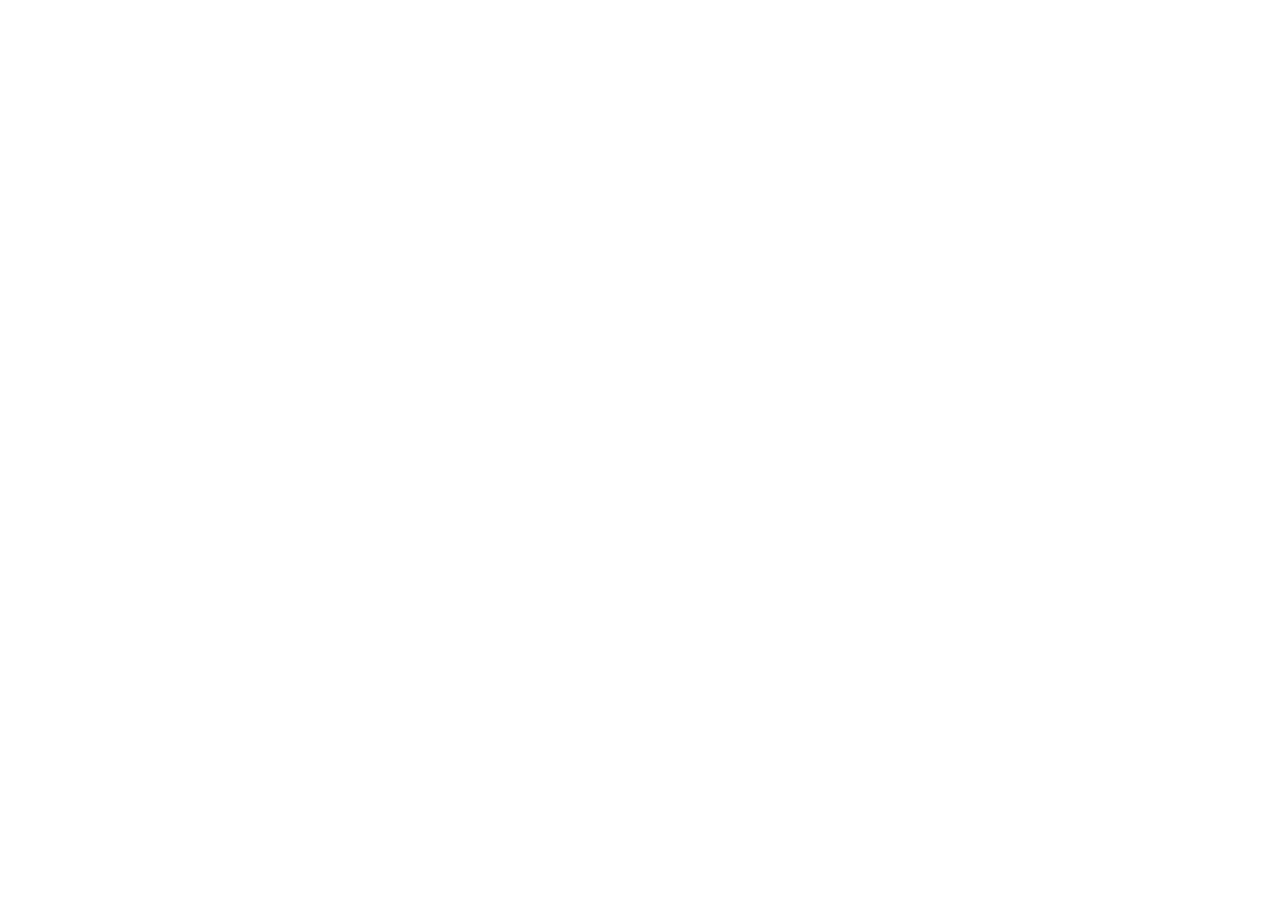
==== booking.html @ 16df0076 "first commit" ====
<!DOCTYPE html>
<html lang="en">
<head>
    <meta charset="UTF-8">
    <meta name="viewport" content="width=device-width, initial-scale=1.0">
    <title>Document</title>
</head>
<body>
    
</body>
</html>
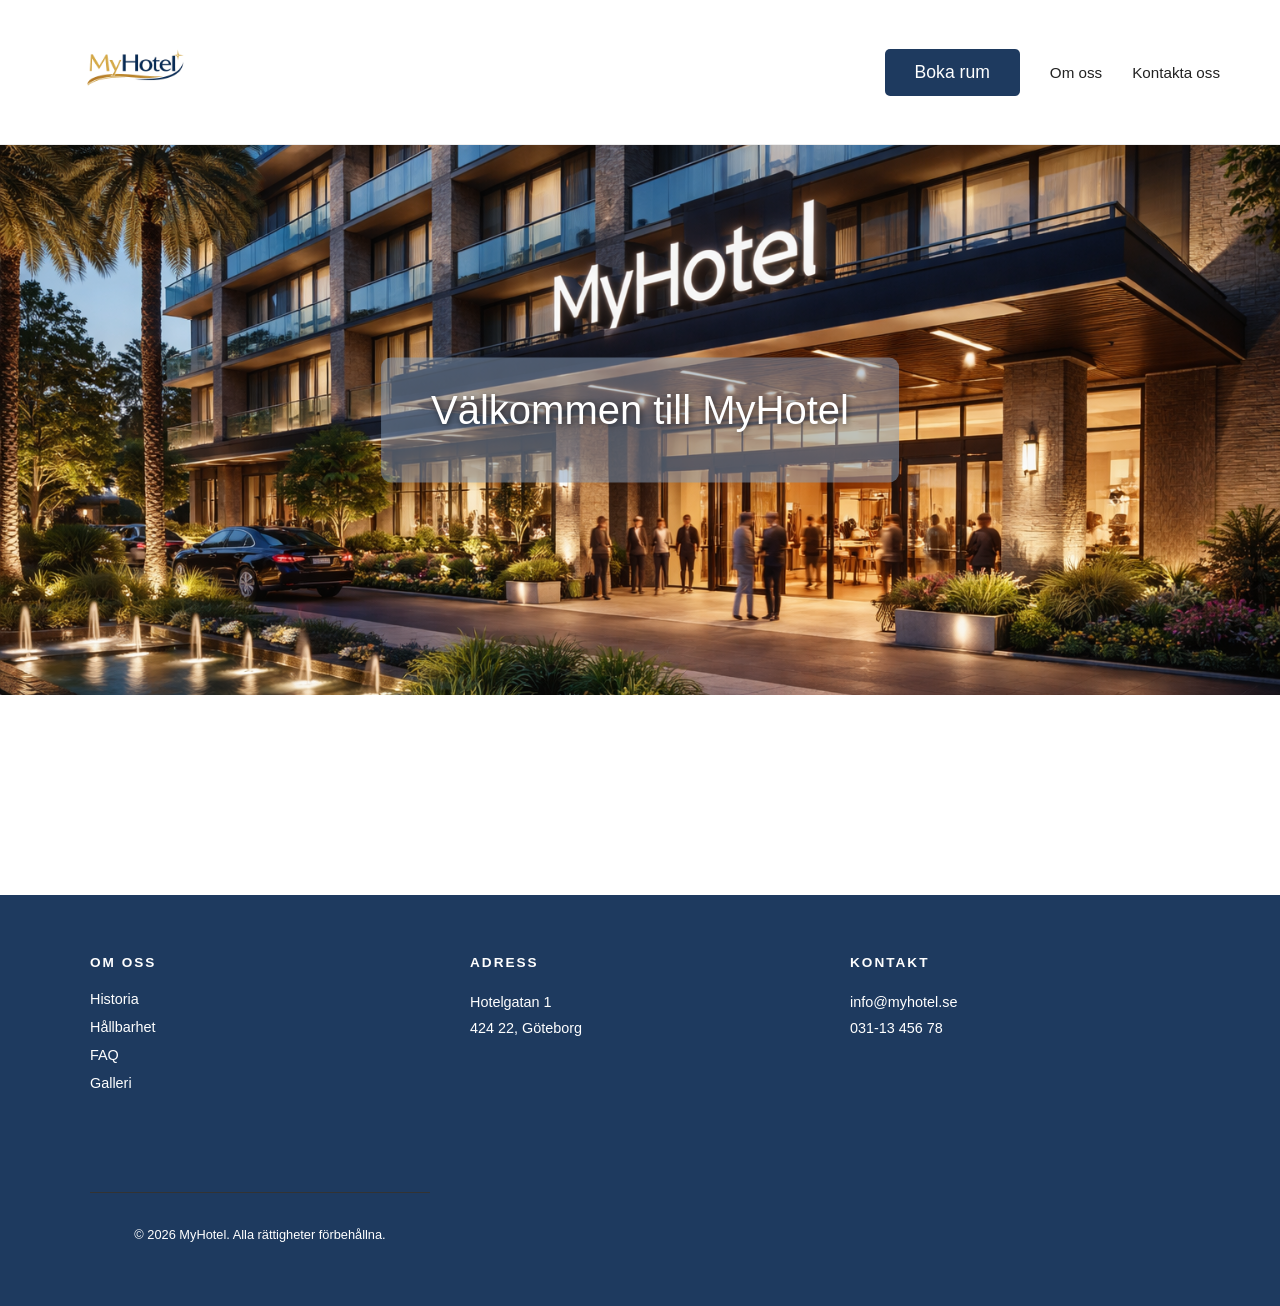
==== commit ffc8367b: "-Lagt till ny fält i hero med datum osv för att söka rum. -Påbörjat med booking.html" ====
--- a/booking.html
+++ b/booking.html
@@ -1,11 +1,59 @@
 <!DOCTYPE html>
-<html lang="en">
+<html lang="sv">
 <head>
     <meta charset="UTF-8">
     <meta name="viewport" content="width=device-width, initial-scale=1.0">
-    <title>Document</title>
+    <title>MyHotel</title>
+    <link rel="stylesheet" href="styles.css">
 </head>
 <body>
+
+  <header>
+    <a href="index.html">
+        <img src="img/logo.png" alt="MyHotel logga">
+    </a>  
+    <nav>
+      <a href="booking.html" class="btn-nav">Boka rum</a>
+      <a href="about.html">Om oss</a>
+      <a href="contact.html">Kontakta oss</a>
+      
+    </nav>
+  </header>
+
+  <section class="hero">
+    <img src="img/hotel.png" alt="MyHotel">
+    <div class="hero-text">
+      <h1>Välkommen till MyHotel</h1>
+    </div>
+  </section>
+
+  <main>
     
+  </main>
+
+  <footer>
+  <div class="footer-grid">
+    <div class="footer-col">
+        
+      <h4>Om oss</h4>
+      <ul>
+        <li><a href="#">Historia</a></li>
+        <li><a href="#">Hållbarhet</a></li>
+        <li><a href="#">FAQ</a></li>
+        <li><a href="#">Galleri</a></li>
+      </ul>
+    </div>
+    <div class="footer-col">
+      <h4>Adress</h4>
+      <p>Hotelgatan 1</p>
+      <p>424 22, Göteborg</p>
+    </div>
+    <div class="footer-col">
+      <h4>Kontakt</h4>
+      <p>info@myhotel.se<br>031-13 456 78</p>
+    </div>
+  <p class="footer-bottom">&copy; 2026 MyHotel. Alla rättigheter förbehållna.</p>
+</footer>
+
 </body>
 </html>
--- a/styles.css
+++ b/styles.css
@@ -0,0 +1,225 @@
+* {
+  margin: 0;
+  padding: 0;
+  box-sizing: border-box;
+}
+
+body {
+  font-family: Arial, sans-serif;
+  background: #fff;
+  color: #222;
+}
+
+header {
+  display: flex;
+  justify-content: space-between;
+  align-items: center;
+  padding: 20px 60px;
+  border-bottom: 1px solid #eee;
+}
+
+header img {
+  height: 100px;
+  width: auto;
+}
+
+nav {
+  display: flex;
+  gap: 30px;
+  align-items: center;
+}
+
+nav a {
+  text-decoration: none;
+  color: #222;
+  font-size: 0.95rem;
+}
+
+nav a:hover {
+  text-decoration: underline;
+}
+
+nav a.btn-nav {
+  background: #1e3a5f;
+  color: white;
+  padding: 13px 30px;
+  border-radius: 5px;
+  font-size: 1.1rem;
+}
+
+nav a.btn-nav:hover {
+  background: #31598d; 
+  text-decoration: none;
+}
+
+.hero {
+  position: relative;
+  height: 550px;
+  overflow: hidden;
+}
+
+.hero img {
+  width: 100%;
+  height: 100%;
+  object-fit: cover;
+}
+
+.hero-text {
+  position: absolute;
+  top: 50%;
+  left: 50%;
+  transform: translate(-50%, -50%);
+  text-align: center;
+  color: white;
+  text-shadow: 1px 1px 6px rgba(0,0,0,0.6);
+  background: rgba(134, 159, 187, 0.514);
+  padding: 30px 50px;
+  border-radius: 10px;
+}
+
+.hero-text h1 {
+  font-size: 2.5rem;
+  font-weight: 400;
+  margin-bottom: 20px;
+}
+
+.search-bar {
+  display: flex;
+  gap: 10px;
+  background: white;
+  padding: 15px 20px;
+  border-radius: 10px;
+  margin-top: 20px;
+}
+
+.search-bar input {
+  flex: 1;
+  border: 1px solid #ddd;
+  border-radius: 8px;
+  padding: 12px 15px;
+  font-size: 0.95rem;
+  outline: none;
+}
+
+.search-bar button {
+  background: #1e3a5f;
+  color: white;
+  border: none;
+  border-radius: 8px;
+  padding: 12px 25px;
+  font-size: 1rem;
+  cursor: pointer;
+}
+
+.search-bar button:hover {
+  background: #31598d;
+}
+
+.btn {
+  display: inline-block;
+  padding: 14px 35px;
+  background: #1e3a5f;
+  color: white;
+  text-decoration: none;
+  font-size: 1.1rem;
+}
+
+.btn:hover {
+  background: #31598d;
+}
+
+main {
+  max-width: 1100px;
+  margin: 0 auto;
+  padding: 60px 40px;
+}
+
+main h2 {
+  font-size: 1.6rem;
+  font-weight: 400;
+  margin-bottom: 30px;
+}
+
+.card-grid {
+  display: grid;
+  grid-template-columns: repeat(3, 1fr);
+  gap: 25px;
+  margin-bottom: 60px;
+}
+
+.reviews .card-grid {
+  grid-template-columns: repeat(2, 1fr);
+}
+
+.card {
+  border: 1px solid #eee;
+  padding: 30px;
+  border-radius: 4px;
+}
+
+.card h3 {
+  font-size: 1.1rem;
+  font-weight: 500;
+  margin-bottom: 10px;
+}
+
+.card p {
+  font-size: 0.95rem;
+  color: #555;
+  line-height: 1.6;
+}
+
+footer {
+  background: #1e3a5f;
+  color: #ffffff;
+  padding: 60px;
+  margin-top: 80px;
+}
+
+.footer-grid {
+  display: grid;
+  grid-template-columns: repeat(3, 1fr);
+  gap: 40px;
+  max-width: 1100px;
+  margin: 0 auto;
+}
+
+footer h4 {
+  color: white;
+  font-size: 0.85rem;
+  letter-spacing: 2px;
+  text-transform: uppercase;
+  margin-bottom: 20px;
+}
+
+footer ul {
+  list-style: none;
+}
+
+footer ul li {
+  margin-bottom: 10px;
+}
+
+footer a {
+  color: white;
+  text-decoration: none;
+  font-size: 0.9rem;
+}
+
+footer a:hover {
+  color: #ccc;
+}
+
+footer p {
+  font-size: 0.9rem;
+  line-height: 1.8;
+}
+
+.footer-bottom {
+  text-align: center;
+  margin-top: 50px;
+  padding-top: 30px;
+  border-top: 1px solid #333333;
+  font-size: 0.8rem;
+  color: #ffffff;
+}
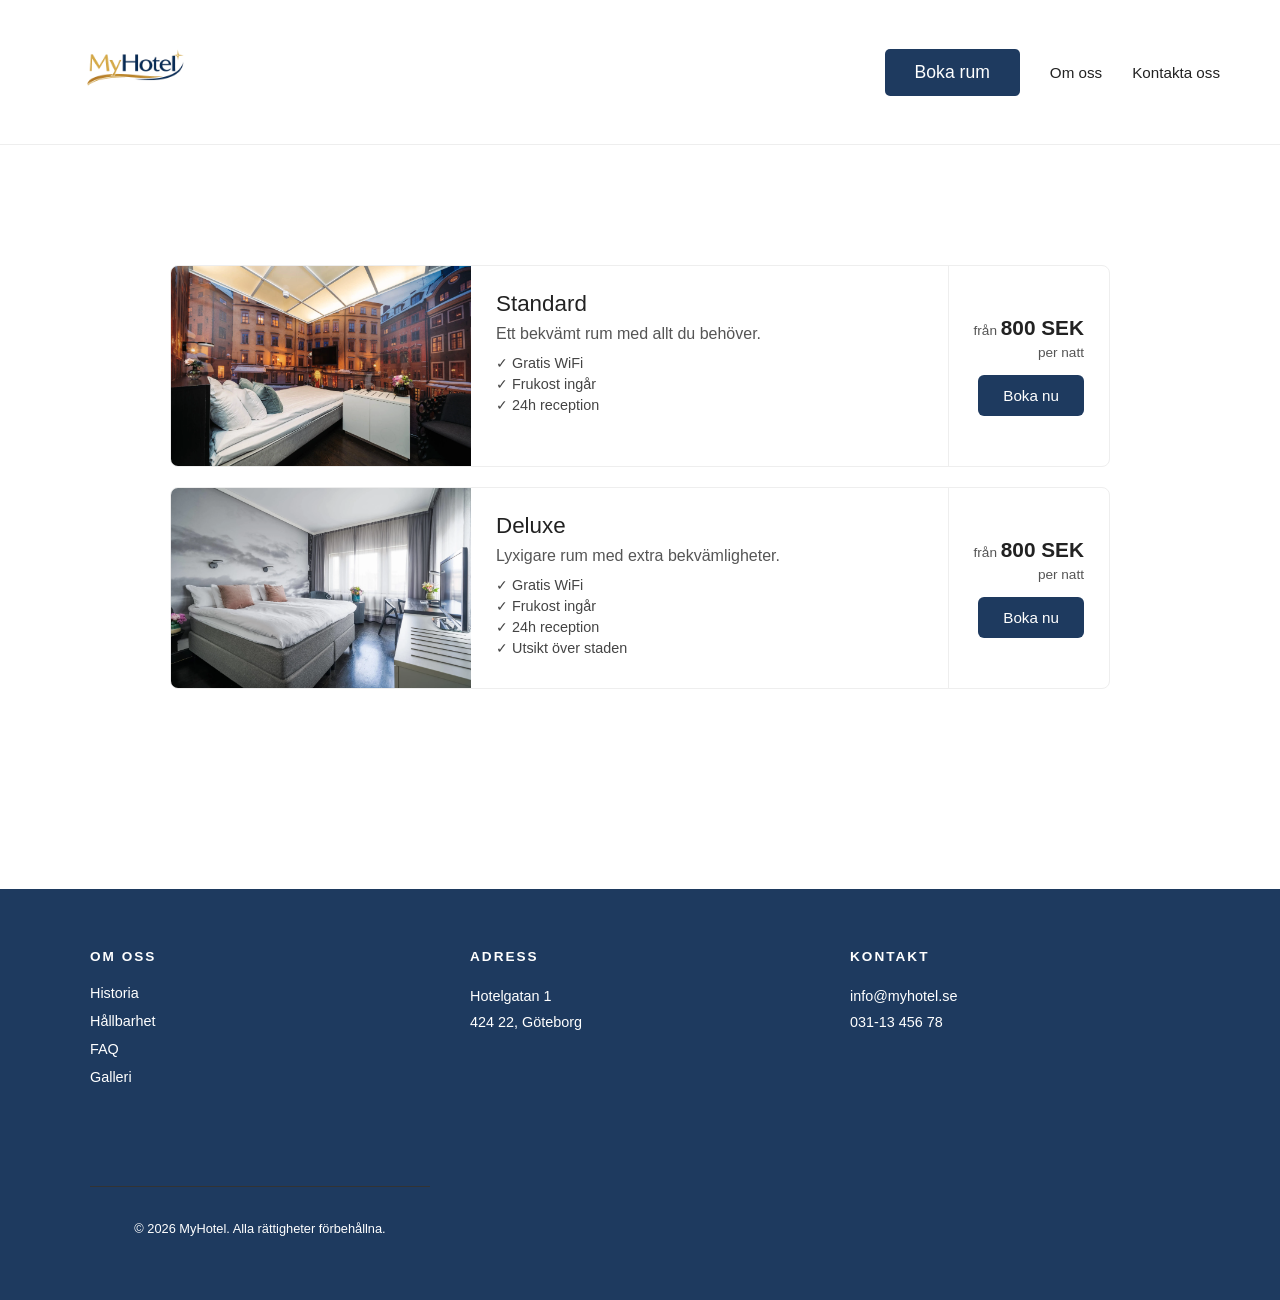
==== commit eb1c6c25: "-Ändrade i booking.html, la till hotellrum och cards med bilder och boka knapp. -Ändrade hero sektio" ====
--- a/booking.html
+++ b/booking.html
@@ -20,17 +20,48 @@
     </nav>
   </header>
 
-  <section class="hero">
-    <img src="img/hotel.png" alt="MyHotel">
-    <div class="hero-text">
-      <h1>Välkommen till MyHotel</h1>
-    </div>
-  </section>
+ <main>
+    <section class="rooms">
 
-  <main>
-    
+      <div class="room-card">
+        <img src="img/standard.jpg" alt="Standard rum">
+        <div class="room-info">
+          <h3>Standard</h3>
+          <p>Ett bekvämt rum med allt du behöver.</p>
+          <ul>
+            <li>✓ Gratis WiFi</li>
+            <li>✓ Frukost ingår</li>
+            <li>✓ 24h reception</li>
+          </ul>
+        </div>
+        <div class="room-price">
+          <p>från <strong>800 SEK</strong></p>
+          <p>per natt</p>
+          <button class="btn-book">Boka nu</button>
+        </div>
+      </div>
+
+      <div class="room-card">
+        <img src="img/deluxe.jpg" alt="Deluxe rum">
+        <div class="room-info">
+          <h3>Deluxe</h3>
+          <p>Lyxigare rum med extra bekvämligheter.</p>
+          <ul>
+            <li>✓ Gratis WiFi</li>
+            <li>✓ Frukost ingår</li>
+            <li>✓ 24h reception</li>
+            <li>✓ Utsikt över staden</li>
+          </ul>
+        </div>
+        <div class="room-price">
+          <p>från <strong>800 SEK</strong></p>
+          <p>per natt</p>
+          <button class="btn-book">Boka nu</button>
+        </div>
+      </div>
+    </section>
+    <p id="confirmation" style="display:none;">Bokningen är bekräftad</p>
   </main>
-
   <footer>
   <div class="footer-grid">
     <div class="footer-col">
--- a/styles.css
+++ b/styles.css
@@ -85,34 +85,49 @@
 
 .search-bar {
   display: flex;
-  gap: 10px;
+  flex-direction: column;
   background: white;
-  padding: 15px 20px;
   border-radius: 10px;
   margin-top: 20px;
-}
-
-.search-bar input {
-  flex: 1;
-  border: 1px solid #ddd;
-  border-radius: 8px;
-  padding: 12px 15px;
-  font-size: 0.95rem;
+  overflow: hidden;
+  width: 350px;
+  margin: 0 auto;
+}
+
+.search-field {
+  display: flex;
+  align-items: center;
+  gap: 12px;
+  padding: 15px 20px;
+  border-bottom: 1px solid #eee;
+}
+
+.search-field input {
+  border: none;
   outline: none;
+  font-size: 0.95rem;
+  width: 100%;
 }
 
 .search-bar button {
   background: #1e3a5f;
   color: white;
   border: none;
-  border-radius: 8px;
-  padding: 12px 25px;
+  padding: 15px;
   font-size: 1rem;
   cursor: pointer;
 }
 
 .search-bar button:hover {
   background: #31598d;
+}
+.search-field select {
+  border: none;
+  outline: none;
+  font-size: 0.95rem;
+  width: 100%;
+  background: white;
+  cursor: pointer;
 }
 
 .btn {
@@ -167,6 +182,89 @@
   font-size: 0.95rem;
   color: #555;
   line-height: 1.6;
+}
+
+.rooms {
+  max-width: 1100px;
+  margin: 60px auto;
+  padding: 0 40px;
+  display: flex;
+  flex-direction: column;
+  gap: 20px;
+}
+
+.room-card {
+  display: flex;
+  border: 1px solid #eee;
+  border-radius: 8px;
+  overflow: hidden;
+}
+
+.room-card img {
+  width: 300px;
+  height: 200px;
+  object-fit: cover;
+}
+
+.room-info {
+  flex: 1;
+  padding: 25px;
+}
+
+.room-info h3 {
+  font-size: 1.4rem;
+  font-weight: 500;
+  margin-bottom: 8px;
+}
+
+.room-info p {
+  color: #555;
+  margin-bottom: 12px;
+}
+
+.room-info ul {
+  list-style: none;
+  display: flex;
+  flex-direction: column;
+  gap: 5px;
+  color: #444;
+  font-size: 0.9rem;
+}
+
+.room-price {
+  display: flex;
+  flex-direction: column;
+  align-items: flex-end;
+  justify-content: center;
+  padding: 25px;
+  border-left: 1px solid #eee;
+  min-width: 160px;
+  gap: 5px;
+}
+
+.room-price p {
+  font-size: 0.85rem;
+  color: #555;
+}
+
+.room-price strong {
+  font-size: 1.3rem;
+  color: #222;
+}
+
+.btn-book {
+  background: #1e3a5f;
+  color: white;
+  border: none;
+  padding: 12px 25px;
+  border-radius: 6px;
+  font-size: 0.95rem;
+  cursor: pointer;
+  margin-top: 10px;
+}
+
+.btn-book:hover {
+  background: #31598d;
 }
 
 footer {
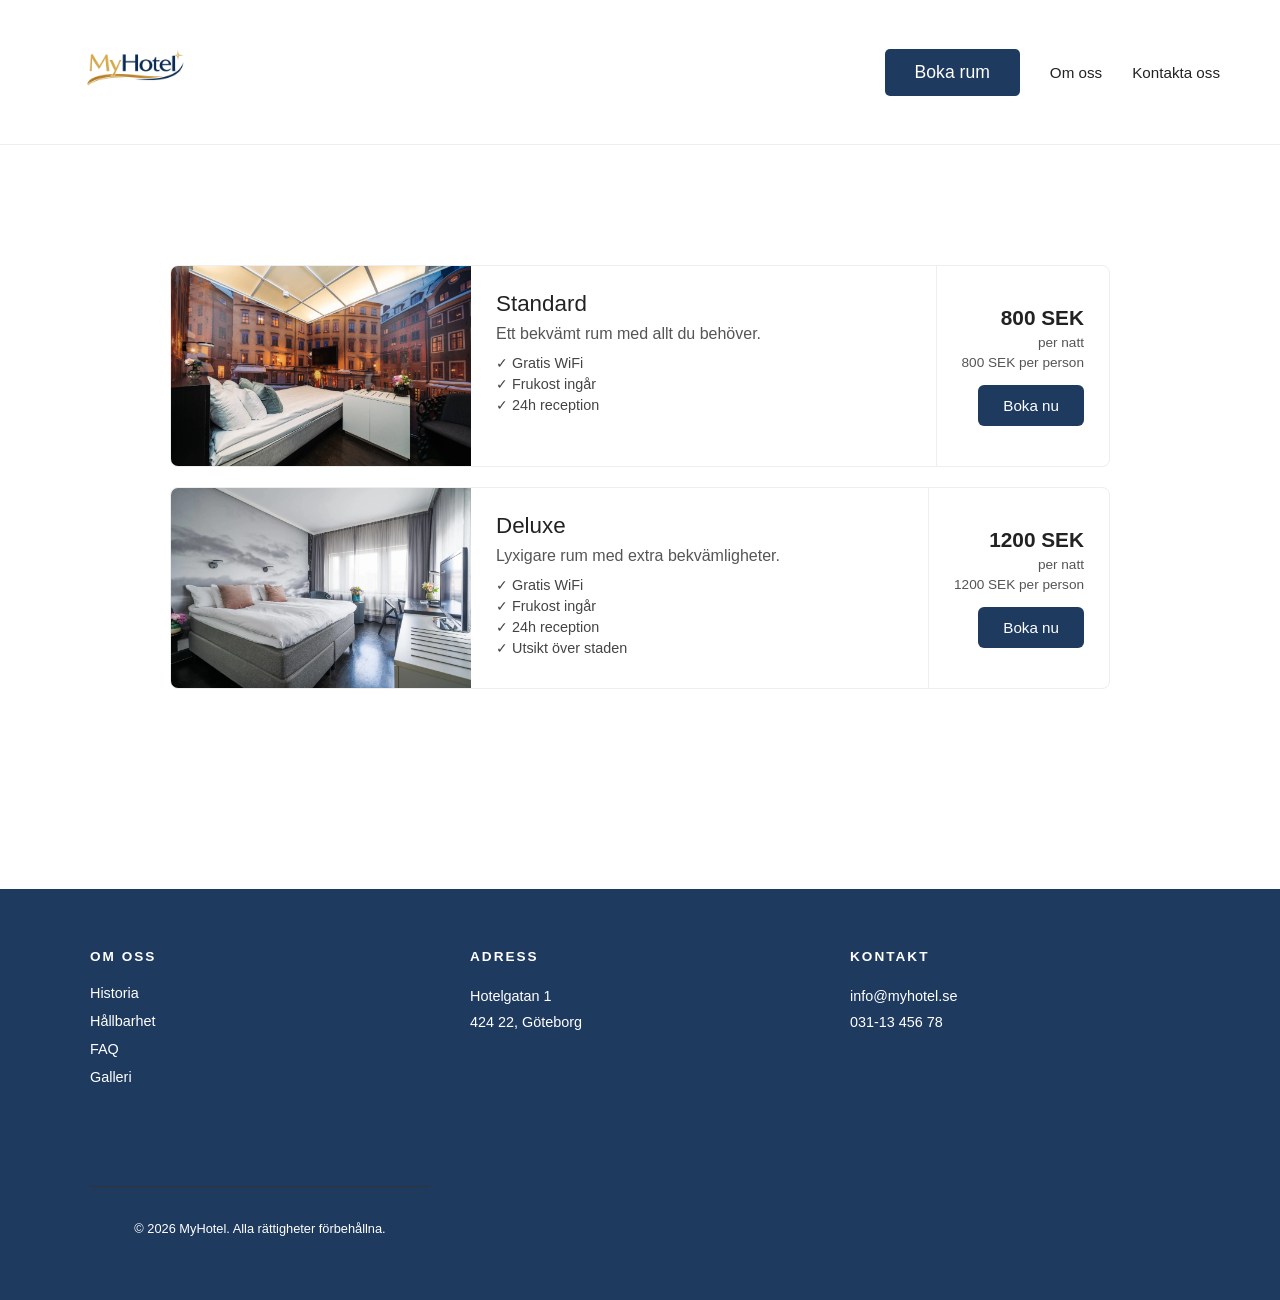
==== commit de85e283: "-Lagt till interaktioner i sökfältet med JavaScript där de nu uppfyller funktionerna(förutom datum) " ====
--- a/booking.html
+++ b/booking.html
@@ -23,7 +23,7 @@
  <main>
     <section class="rooms">
 
-      <div class="room-card">
+      <div class="room-card" data-room="standard" data-price="800">
         <img src="img/standard.jpg" alt="Standard rum">
         <div class="room-info">
           <h3>Standard</h3>
@@ -35,13 +35,14 @@
           </ul>
         </div>
         <div class="room-price">
-          <p>från <strong>800 SEK</strong></p>
+          <p><strong>800 SEK</strong></p>
           <p>per natt</p>
+          <p class="per-person">per person</p>
           <button class="btn-book">Boka nu</button>
         </div>
       </div>
 
-      <div class="room-card">
+      <div class="room-card" data-room="deluxe" data-price="1200">
         <img src="img/deluxe.jpg" alt="Deluxe rum">
         <div class="room-info">
           <h3>Deluxe</h3>
@@ -54,13 +55,19 @@
           </ul>
         </div>
         <div class="room-price">
-          <p>från <strong>800 SEK</strong></p>
+          <p><strong>1200 SEK</strong></p>
           <p>per natt</p>
+          <p class="per-person">per person</p>
           <button class="btn-book">Boka nu</button>
         </div>
       </div>
     </section>
-    <p id="confirmation" style="display:none;">Bokningen är bekräftad</p>
+    <div id="confirmation-box" style="display:none;">
+      <p id="confirmation">Bokningen är bekräftad.</p>
+      <p>Du kommer att få en bekräftelse via e-post.</p>
+      <p>Vi ser fram emot att välkomna dig till MyHotel!</p><br>
+      <a href="index.html"><button id="back-btn">Tillbaka till startsidan</button></a>
+    </div>
   </main>
   <footer>
   <div class="footer-grid">
@@ -85,6 +92,6 @@
     </div>
   <p class="footer-bottom">&copy; 2026 MyHotel. Alla rättigheter förbehållna.</p>
 </footer>
-
+<script src="app.js"></script>
 </body>
 </html>
--- a/styles.css
+++ b/styles.css
@@ -168,20 +168,46 @@
 
 .card {
   border: 1px solid #eee;
-  padding: 30px;
   border-radius: 4px;
+  overflow: hidden;
+  padding: 0;
+}
+
+.card img {
+  width: 100%;
+  height: 180px;
+  object-fit: cover;
+  display: block;
 }
 
 .card h3 {
   font-size: 1.1rem;
   font-weight: 500;
   margin-bottom: 10px;
+  padding: 20px 20px 0;
 }
 
 .card p {
   font-size: 0.95rem;
   color: #555;
   line-height: 1.6;
+  padding: 0 20px 20px;
+}
+
+.card img {
+  width: 100%;
+  height: 180px;
+  object-fit: cover;
+  border-radius: 4px 4px 0 0;
+  margin-bottom: 15px;
+}
+
+.reviews .card {
+  padding: 30px;
+}
+
+.reviews .card p {
+  padding: 0;
 }
 
 .rooms {
@@ -320,4 +346,33 @@
   border-top: 1px solid #333333;
   font-size: 0.8rem;
   color: #ffffff;
+}
+
+#confirmation {
+  text-align: center;
+  font-size: 1.5rem;
+  color: #1e3a5f;
+  margin: 60px auto 20px;
+}
+
+#confirmation-box {
+  text-align: center;
+  margin: 60px auto;
+}
+
+#back-btn {
+  display: block;
+  margin: 0 auto;
+  background: #1e3a5f;
+  color: white;
+  border: none;
+  padding: 14px 35px;
+  border-radius: 6px;
+  font-size: 1rem;
+  cursor: pointer;
+  text-decoration: none;
+}
+
+#back-btn:hover {
+  background: #31598d;
 }
